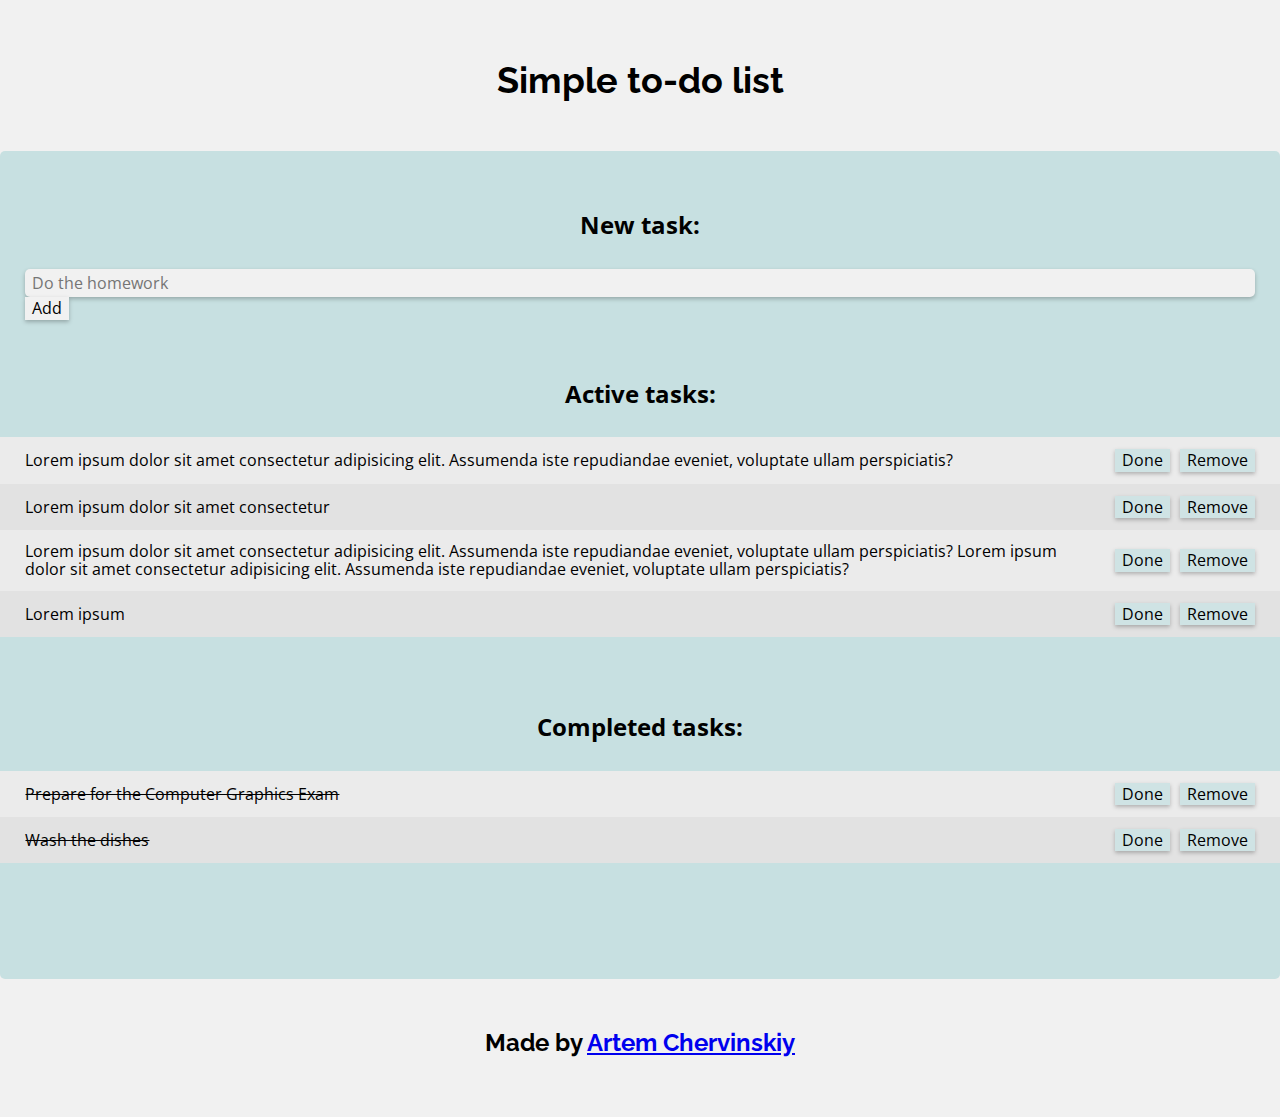
==== index.html @ 39f005f8 "first commit" ====
<!DOCTYPE html>
<html lang="eng">

<head>
    <meta charset="UTF-8">
    <meta http-equiv="X-UA-Compatible" content="ie=edge">
    <meta name="viewport" content="width=device-width, initial-scale=1.0">
    <title>Simple to-do list</title>

    <!-- normalize.css -->
    <link rel="stylesheet" href="styles/normalize.css">
    <!-- Bootstrap 5 -->
    <link href="https://cdn.jsdelivr.net/npm/bootstrap@5.0.0-beta1/dist/css/bootstrap.min.css" rel="stylesheet"
        integrity="sha384-giJF6kkoqNQ00vy+HMDP7azOuL0xtbfIcaT9wjKHr8RbDVddVHyTfAAsrekwKmP1" crossorigin="anonymous">
    <!-- google fonts -->
    <link rel="preconnect" href="https://fonts.gstatic.com">
    <link href="https://fonts.googleapis.com/css2?family=Raleway&family=Open+Sans&display=swap" rel="stylesheet">
    <!-- main.css -->
    <link rel="stylesheet" href="styles/main.min.css">
    <!-- bootstrap.min.js -->
    <script src="https://cdn.jsdelivr.net/npm/bootstrap@5.0.0-beta1/dist/js/bootstrap.bundle.min.js "
        integrity="sha384-ygbV9kiqUc6oa4msXn9868pTtWMgiQaeYH7/t7LECLbyPA2x65Kgf80OJFdroafW " crossorigin="anonymous "
        defer>
    </script>
    <!-- script.js -->
    <script src="js/script.js" defer></script>
</head>

<body>
    <div class="container todo-list">
        <div class="row">
            <div class="col-xl-10 offset-xl-1">
                <h1 class="heading">Simple to-do list</h1>

                <div class="wrapper">
                    <div class="wrapper-new">
                        <h2 class="title">New task:</h2>
                        <div class="d-flex">
                            <input type="text" class="input new" placeholder="Do the homework">
                            <button class="btn">Add</button>
                        </div>
                    </div>

                    <div class="wrapper-active d-ndone">
                        <h2 class="title">Active tasks:</h2>
                        <ul class="list active-list">
                            <li class="list-item">
                                <span class="text">
                                    Lorem ipsum dolor sit amet consectetur adipisicing elit. Assumenda iste repudiandae
                                    eveniet, voluptate ullam perspiciatis?
                                </span>

                                <div class="list-item-buttons">
                                    <button class="btn btn_colored">Done</button>
                                    <button class="btn btn_colored">Remove</button>
                                </div>
                            </li>
                            <li class="list-item">
                                <span class="text">
                                    Lorem ipsum dolor sit amet consectetur
                                </span>

                                <div class="list-item-buttons">
                                    <button class="btn btn_colored">Done</button>
                                    <button class="btn btn_colored">Remove</button>
                                </div>
                            </li>
                            <li class="list-item">
                                <span class="text">
                                    Lorem ipsum dolor sit amet consectetur adipisicing elit. Assumenda iste repudiandae
                                    eveniet, voluptate ullam perspiciatis? Lorem ipsum dolor sit amet consectetur
                                    adipisicing elit. Assumenda iste repudiandae
                                    eveniet, voluptate ullam perspiciatis?
                                </span>

                                <div class="list-item-buttons">
                                    <button class="btn btn_colored">Done</button>
                                    <button class="btn btn_colored">Remove</button>
                                </div>
                            </li>
                            <li class="list-item">
                                <span class="text">
                                    Lorem ipsum
                                </span>

                                <div class="list-item-buttons">
                                    <button class="btn btn_colored">Done</button>
                                    <button class="btn btn_colored">Remove</button>
                                </div>
                            </li>
                        </ul>
                    </div>

                    <div class="wrapper-completed d-ndone">
                        <h2 class="title">Completed tasks:</h2>
                        <ul class="list">
                            <li class="list-item">
                                <span class="text text_completed">
                                    Prepare for the Computer Graphics Exam
                                </span>
                                <div class="list-item-buttons">
                                    <button class="btn btn_colored">Done</button>
                                    <button class="btn btn_colored">Remove</button>
                                </div>
                            </li>
                            <li class="list-item">
                                <span class="text text_completed">
                                    Wash the dishes
                                </span>
                                <div class="list-item-buttons">
                                    <button class="btn btn_colored">Done</button>
                                    <button class="btn btn_colored">Remove</button>
                                </div>
                            </li>
                        </ul>
                    </div>
                </div>
                <h2 class="footer">Made by <a class="footer__link" href="https://github.com/Heirat">Artem
                        Chervinskiy</a></h2>
            </div>
        </div>
    </div>
</body>

</html>
---- styles/main.min.css ----
*,*::before,*::after{-webkit-box-sizing:border-box;box-sizing:border-box}ul[class],ol[class]{padding:0}body{scroll-behavior:smooth;text-rendering:optimizeSpeed}ul[class],ol[class]{list-style:none}a:not([class]){text-decoration-skip-ink:auto}img{max-width:100%;display:block}input,button,textarea,select{font:inherit;outline:none}@media (prefers-reduced-motion: reduce){*{-webkit-animation-duration:0.01ms !important;animation-duration:0.01ms !important;-webkit-animation-iteration-count:1 !important;animation-iteration-count:1 !important;-webkit-transition-duration:0.01ms !important;transition-duration:0.01ms !important;scroll-behavior:auto !important}}body{font-family:"Open Sans";background-color:#F1F1F1}.todo-list{margin-top:60px;margin-bottom:60px}.heading{margin-bottom:50px;font-family:"Raleway";font-size:36px;text-align:center}.wrapper{width:100%;background-color:#C7E0E1;border-radius:5px;padding:40px 0px 100px 0px}.wrapper-new{padding:0px clamp(10px, calc(5.0px + 1.6vw), 30px)}.wrapper-active{padding-top:40px}.wrapper-completed{padding-top:40px}.title{margin-bottom:30px;font-size:24px;text-align:center}.input{width:100%;margin-right:10px;padding:5px 0px 5px 7px;border-radius:5px;border:none;-webkit-box-shadow:0px 2px 4px rgba(0,0,0,0.25);box-shadow:0px 2px 4px rgba(0,0,0,0.25);background-color:#F1F1F1}.input:hover,.input:active,.input:focus{-webkit-box-shadow:0px 2px 4px 1px rgba(0,0,0,0.25);box-shadow:0px 2px 4px 1px rgba(0,0,0,0.25)}.text{width:100%;margin-right:20px}.text_completed{text-decoration:line-through}.btn{background-color:#F1F1F1;border:1px solid transparent;-webkit-box-shadow:0px 2px 4px rgba(0,0,0,0.25);box-shadow:0px 2px 4px rgba(0,0,0,0.25)}.btn+.btn{margin-left:10px}.btn:hover,.btn:active,.btn:focus{-webkit-box-shadow:0px 2px 4px 1px rgba(0,0,0,0.25);box-shadow:0px 2px 4px 1px rgba(0,0,0,0.25)}.btn:active{-webkit-transform:translateY(1px);transform:translateY(1px)}.btn:focus-visible{border-color:#000}.btn_colored{background-color:#CFE3E4}.list-item{display:-webkit-box;display:-ms-flexbox;display:flex;-webkit-box-align:center;-ms-flex-align:center;align-items:center;padding:12px clamp(10px, calc(5.0px + 1.6vw), 30px);background-color:#EBEBEB}.list-item:nth-child(even){background-color:#E2E2E2}.list-item-buttons{display:-webkit-box;display:-ms-flexbox;display:flex;-webkit-box-align:center;-ms-flex-align:center;align-items:center}.footer{margin-top:50px;font-family:"Raleway";font-size:24px;text-align:center}@media screen and (max-width: 450px){.list-item-buttons{-webkit-box-orient:vertical;-webkit-box-direction:normal;-ms-flex-direction:column;flex-direction:column}.btn_colored{width:100%}.btn+.btn{margin:10px 0 0 0}}
/*# sourceMappingURL=main.min.css.map */
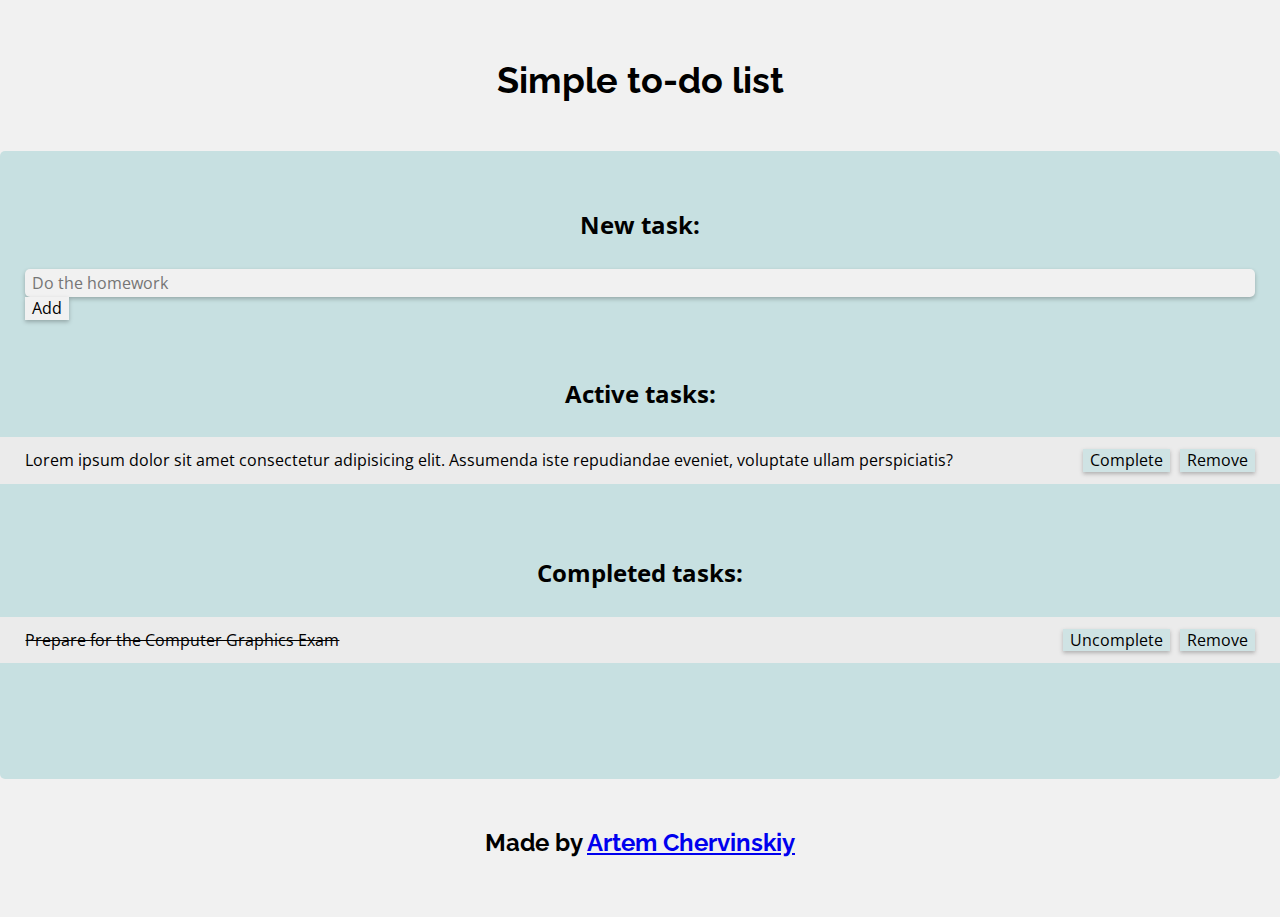
==== commit 068b4166: "feat: implemented add btn func" ====
--- a/index.html
+++ b/index.html
@@ -36,12 +36,12 @@
                     <div class="wrapper-new">
                         <h2 class="title">New task:</h2>
                         <div class="d-flex">
-                            <input type="text" class="input new" placeholder="Do the homework">
-                            <button class="btn">Add</button>
+                            <input type="text" class="input" id="input-new" placeholder="Do the homework">
+                            <button class="btn" id="btn-add">Add</button>
                         </div>
                     </div>
 
-                    <div class="wrapper-active d-ndone">
+                    <div class="wrapper-active d-none">
                         <h2 class="title">Active tasks:</h2>
                         <ul class="list active-list">
                             <li class="list-item">
@@ -49,67 +49,24 @@
                                     Lorem ipsum dolor sit amet consectetur adipisicing elit. Assumenda iste repudiandae
                                     eveniet, voluptate ullam perspiciatis?
                                 </span>
-
                                 <div class="list-item-buttons">
-                                    <button class="btn btn_colored">Done</button>
-                                    <button class="btn btn_colored">Remove</button>
-                                </div>
-                            </li>
-                            <li class="list-item">
-                                <span class="text">
-                                    Lorem ipsum dolor sit amet consectetur
-                                </span>
-
-                                <div class="list-item-buttons">
-                                    <button class="btn btn_colored">Done</button>
-                                    <button class="btn btn_colored">Remove</button>
-                                </div>
-                            </li>
-                            <li class="list-item">
-                                <span class="text">
-                                    Lorem ipsum dolor sit amet consectetur adipisicing elit. Assumenda iste repudiandae
-                                    eveniet, voluptate ullam perspiciatis? Lorem ipsum dolor sit amet consectetur
-                                    adipisicing elit. Assumenda iste repudiandae
-                                    eveniet, voluptate ullam perspiciatis?
-                                </span>
-
-                                <div class="list-item-buttons">
-                                    <button class="btn btn_colored">Done</button>
-                                    <button class="btn btn_colored">Remove</button>
-                                </div>
-                            </li>
-                            <li class="list-item">
-                                <span class="text">
-                                    Lorem ipsum
-                                </span>
-
-                                <div class="list-item-buttons">
-                                    <button class="btn btn_colored">Done</button>
-                                    <button class="btn btn_colored">Remove</button>
+                                    <button class="btn btn_colored btn-complete">Complete</button>
+                                    <button class="btn btn_colored btn-remove">Remove</button>
                                 </div>
                             </li>
                         </ul>
                     </div>
 
-                    <div class="wrapper-completed d-ndone">
+                    <div class="wrapper-completed d-none">
                         <h2 class="title">Completed tasks:</h2>
-                        <ul class="list">
+                        <ul class="list completed-list">
                             <li class="list-item">
                                 <span class="text text_completed">
                                     Prepare for the Computer Graphics Exam
                                 </span>
                                 <div class="list-item-buttons">
-                                    <button class="btn btn_colored">Done</button>
-                                    <button class="btn btn_colored">Remove</button>
-                                </div>
-                            </li>
-                            <li class="list-item">
-                                <span class="text text_completed">
-                                    Wash the dishes
-                                </span>
-                                <div class="list-item-buttons">
-                                    <button class="btn btn_colored">Done</button>
-                                    <button class="btn btn_colored">Remove</button>
+                                    <button class="btn btn_colored btn-uncomplete">Uncomplete</button>
+                                    <button class="btn btn_colored btn-remove">Remove</button>
                                 </div>
                             </li>
                         </ul>
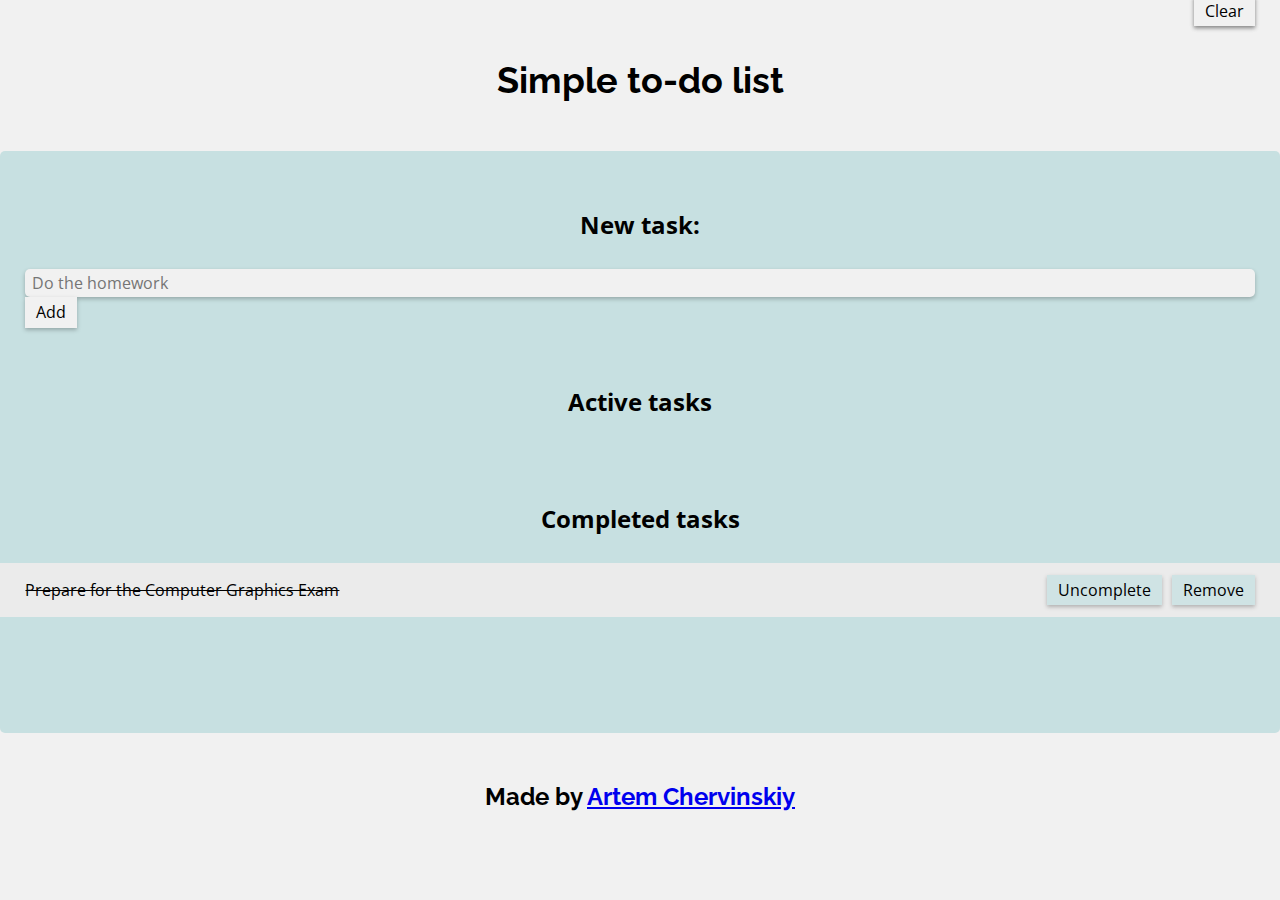
==== commit 0203ea77: "feat: add clear btn to the right of the lists" ====
--- a/index.html
+++ b/index.html
@@ -35,6 +35,7 @@
                 <div class="wrapper">
                     <div class="wrapper-new">
                         <h2 class="title">New task:</h2>
+
                         <div class="d-flex">
                             <input type="text" class="input" id="input-new" placeholder="Do the homework">
                             <button class="btn" id="btn-add">Add</button>
@@ -42,23 +43,21 @@
                     </div>
 
                     <div class="wrapper-active d-none">
-                        <h2 class="title">Active tasks:</h2>
+
+                        <div class="position-relative">
+                            <h2 class="title">Active tasks</h2>
+                            <button class="btn btn-clear" id="clear-active">Clear</button>
+                        </div>
                         <ul class="list active-list">
-                            <li class="list-item">
-                                <span class="text">
-                                    Lorem ipsum dolor sit amet consectetur adipisicing elit. Assumenda iste repudiandae
-                                    eveniet, voluptate ullam perspiciatis?
-                                </span>
-                                <div class="list-item-buttons">
-                                    <button class="btn btn_colored btn-complete">Complete</button>
-                                    <button class="btn btn_colored btn-remove">Remove</button>
-                                </div>
-                            </li>
+
                         </ul>
                     </div>
 
                     <div class="wrapper-completed d-none">
-                        <h2 class="title">Completed tasks:</h2>
+                        <div class="position-relative">
+                            <h2 class="title">Completed tasks</h2>
+                            <button class="btn btn-clear" id="clear-active">Clear</button>
+                        </div>
                         <ul class="list completed-list">
                             <li class="list-item">
                                 <span class="text text_completed">
--- a/styles/main.min.css
+++ b/styles/main.min.css
@@ -1,2 +1,2 @@
-*,*::before,*::after{-webkit-box-sizing:border-box;box-sizing:border-box}ul[class],ol[class]{padding:0}body{scroll-behavior:smooth;text-rendering:optimizeSpeed}ul[class],ol[class]{list-style:none}a:not([class]){text-decoration-skip-ink:auto}img{max-width:100%;display:block}input,button,textarea,select{font:inherit;outline:none}@media (prefers-reduced-motion: reduce){*{-webkit-animation-duration:0.01ms !important;animation-duration:0.01ms !important;-webkit-animation-iteration-count:1 !important;animation-iteration-count:1 !important;-webkit-transition-duration:0.01ms !important;transition-duration:0.01ms !important;scroll-behavior:auto !important}}body{font-family:"Open Sans";background-color:#F1F1F1}.todo-list{margin-top:60px;margin-bottom:60px}.heading{margin-bottom:50px;font-family:"Raleway";font-size:36px;text-align:center}.wrapper{width:100%;background-color:#C7E0E1;border-radius:5px;padding:40px 0px 100px 0px}.wrapper-new{padding:0px clamp(10px, calc(5.0px + 1.6vw), 30px)}.wrapper-active{padding-top:40px}.wrapper-completed{padding-top:40px}.title{margin-bottom:30px;font-size:24px;text-align:center}.input{width:100%;margin-right:10px;padding:5px 0px 5px 7px;border-radius:5px;border:none;-webkit-box-shadow:0px 2px 4px rgba(0,0,0,0.25);box-shadow:0px 2px 4px rgba(0,0,0,0.25);background-color:#F1F1F1}.input:hover,.input:active,.input:focus{-webkit-box-shadow:0px 2px 4px 1px rgba(0,0,0,0.25);box-shadow:0px 2px 4px 1px rgba(0,0,0,0.25)}.text{width:100%;margin-right:20px}.text_completed{text-decoration:line-through}.btn{background-color:#F1F1F1;border:1px solid transparent;-webkit-box-shadow:0px 2px 4px rgba(0,0,0,0.25);box-shadow:0px 2px 4px rgba(0,0,0,0.25)}.btn+.btn{margin-left:10px}.btn:hover,.btn:active,.btn:focus{-webkit-box-shadow:0px 2px 4px 1px rgba(0,0,0,0.25);box-shadow:0px 2px 4px 1px rgba(0,0,0,0.25)}.btn:active{-webkit-transform:translateY(1px);transform:translateY(1px)}.btn:focus-visible{border-color:#000}.btn_colored{background-color:#CFE3E4}.list-item{display:-webkit-box;display:-ms-flexbox;display:flex;-webkit-box-align:center;-ms-flex-align:center;align-items:center;padding:12px clamp(10px, calc(5.0px + 1.6vw), 30px);background-color:#EBEBEB}.list-item:nth-child(even){background-color:#E2E2E2}.list-item-buttons{display:-webkit-box;display:-ms-flexbox;display:flex;-webkit-box-align:center;-ms-flex-align:center;align-items:center}.footer{margin-top:50px;font-family:"Raleway";font-size:24px;text-align:center}@media screen and (max-width: 450px){.list-item-buttons{-webkit-box-orient:vertical;-webkit-box-direction:normal;-ms-flex-direction:column;flex-direction:column}.btn_colored{width:100%}.btn+.btn{margin:10px 0 0 0}}
+*,*::before,*::after{-webkit-box-sizing:border-box;box-sizing:border-box}ul[class],ol[class]{padding:0}body{scroll-behavior:smooth;text-rendering:optimizeSpeed}ul[class],ol[class]{list-style:none}a:not([class]){text-decoration-skip-ink:auto}img{max-width:100%;display:block}input,button,textarea,select{font:inherit;outline:none}@media (prefers-reduced-motion: reduce){*{-webkit-animation-duration:0.01ms !important;animation-duration:0.01ms !important;-webkit-animation-iteration-count:1 !important;animation-iteration-count:1 !important;-webkit-transition-duration:0.01ms !important;transition-duration:0.01ms !important;scroll-behavior:auto !important}}body{font-family:"Open Sans";background-color:#F1F1F1}.todo-list{margin-top:60px;margin-bottom:60px}.heading{margin-bottom:50px;font-family:"Raleway";font-size:36px;text-align:center}.wrapper{width:100%;background-color:#C7E0E1;border-radius:5px;padding:40px 0px 100px 0px}.wrapper-new{padding:0px clamp(10px, calc(5.0px + 1.6vw), 30px)}.wrapper-active{padding-top:40px}.wrapper-completed{padding-top:40px}.title{margin-bottom:30px;font-size:24px;text-align:center}.input{width:100%;margin-right:10px;padding:5px 0px 5px 7px;border-radius:5px;border:none;-webkit-box-shadow:0px 2px 4px rgba(0,0,0,0.25);box-shadow:0px 2px 4px rgba(0,0,0,0.25);background-color:#F1F1F1}.input:hover,.input:active,.input:focus{-webkit-box-shadow:0px 2px 4px 1px rgba(0,0,0,0.25);box-shadow:0px 2px 4px 1px rgba(0,0,0,0.25)}.text{width:100%;margin-right:20px}.text_completed{text-decoration:line-through}.btn{padding:5px 10px;background-color:#F1F1F1;border:1px solid transparent;-webkit-box-shadow:0px 2px 4px rgba(0,0,0,0.25);box-shadow:0px 2px 4px rgba(0,0,0,0.25)}.btn+.btn{margin-left:10px}.btn:hover,.btn:active,.btn:focus{-webkit-box-shadow:0px 2px 4px 1px rgba(0,0,0,0.25);box-shadow:0px 2px 4px 1px rgba(0,0,0,0.25)}.btn:active{-webkit-transform:translateY(1px);transform:translateY(1px)}.btn:focus-visible{border-color:#000}.btn_colored{background-color:#CFE3E4}.btn-clear{position:absolute;right:0;top:-4px;margin-right:clamp(10px, calc(5.0px + 1.6vw), 30px)}.list-item{display:-webkit-box;display:-ms-flexbox;display:flex;-webkit-box-align:center;-ms-flex-align:center;align-items:center;padding:12px clamp(10px, calc(5.0px + 1.6vw), 30px);background-color:#EBEBEB}.list-item:nth-child(even){background-color:#E2E2E2}.list-item-buttons{display:-webkit-box;display:-ms-flexbox;display:flex;-webkit-box-align:center;-ms-flex-align:center;align-items:center}.footer{margin-top:50px;font-family:"Raleway";font-size:24px;text-align:center}@media screen and (max-width: 450px){.list-item-buttons{-webkit-box-orient:vertical;-webkit-box-direction:normal;-ms-flex-direction:column;flex-direction:column}.btn_colored{width:100%}.btn+.btn{margin:10px 0 0 0}}
 /*# sourceMappingURL=main.min.css.map */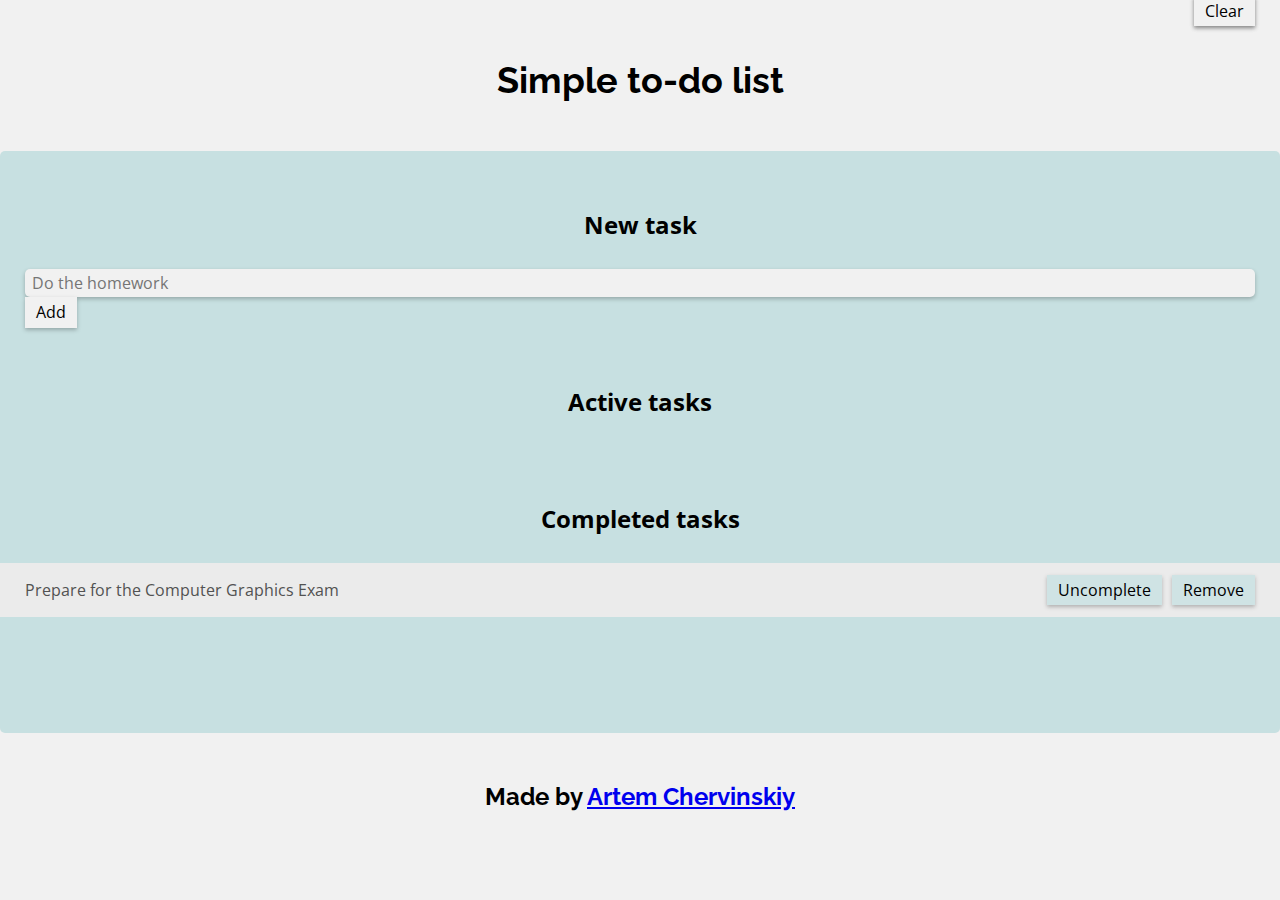
==== commit 43d2c63b: "chore: class typo and colon in h2" ====
--- a/index.html
+++ b/index.html
@@ -34,7 +34,7 @@
 
                 <div class="wrapper">
                     <div class="wrapper-new">
-                        <h2 class="title">New task:</h2>
+                        <h2 class="title">New task</h2>
 
                         <div class="d-flex">
                             <input type="text" class="input" id="input-new" placeholder="Do the homework">
@@ -43,20 +43,18 @@
                     </div>
 
                     <div class="wrapper-active d-none">
-
                         <div class="position-relative">
                             <h2 class="title">Active tasks</h2>
                             <button class="btn btn-clear" id="clear-active">Clear</button>
                         </div>
                         <ul class="list active-list">
-
                         </ul>
                     </div>
 
                     <div class="wrapper-completed d-none">
                         <div class="position-relative">
                             <h2 class="title">Completed tasks</h2>
-                            <button class="btn btn-clear" id="clear-active">Clear</button>
+                            <button class="btn btn-clear" id="clear-completed">Clear</button>
                         </div>
                         <ul class="list completed-list">
                             <li class="list-item">
--- a/styles/main.min.css
+++ b/styles/main.min.css
@@ -1,2 +1,2 @@
-*,*::before,*::after{-webkit-box-sizing:border-box;box-sizing:border-box}ul[class],ol[class]{padding:0}body{scroll-behavior:smooth;text-rendering:optimizeSpeed}ul[class],ol[class]{list-style:none}a:not([class]){text-decoration-skip-ink:auto}img{max-width:100%;display:block}input,button,textarea,select{font:inherit;outline:none}@media (prefers-reduced-motion: reduce){*{-webkit-animation-duration:0.01ms !important;animation-duration:0.01ms !important;-webkit-animation-iteration-count:1 !important;animation-iteration-count:1 !important;-webkit-transition-duration:0.01ms !important;transition-duration:0.01ms !important;scroll-behavior:auto !important}}body{font-family:"Open Sans";background-color:#F1F1F1}.todo-list{margin-top:60px;margin-bottom:60px}.heading{margin-bottom:50px;font-family:"Raleway";font-size:36px;text-align:center}.wrapper{width:100%;background-color:#C7E0E1;border-radius:5px;padding:40px 0px 100px 0px}.wrapper-new{padding:0px clamp(10px, calc(5.0px + 1.6vw), 30px)}.wrapper-active{padding-top:40px}.wrapper-completed{padding-top:40px}.title{margin-bottom:30px;font-size:24px;text-align:center}.input{width:100%;margin-right:10px;padding:5px 0px 5px 7px;border-radius:5px;border:none;-webkit-box-shadow:0px 2px 4px rgba(0,0,0,0.25);box-shadow:0px 2px 4px rgba(0,0,0,0.25);background-color:#F1F1F1}.input:hover,.input:active,.input:focus{-webkit-box-shadow:0px 2px 4px 1px rgba(0,0,0,0.25);box-shadow:0px 2px 4px 1px rgba(0,0,0,0.25)}.text{width:100%;margin-right:20px}.text_completed{text-decoration:line-through}.btn{padding:5px 10px;background-color:#F1F1F1;border:1px solid transparent;-webkit-box-shadow:0px 2px 4px rgba(0,0,0,0.25);box-shadow:0px 2px 4px rgba(0,0,0,0.25)}.btn+.btn{margin-left:10px}.btn:hover,.btn:active,.btn:focus{-webkit-box-shadow:0px 2px 4px 1px rgba(0,0,0,0.25);box-shadow:0px 2px 4px 1px rgba(0,0,0,0.25)}.btn:active{-webkit-transform:translateY(1px);transform:translateY(1px)}.btn:focus-visible{border-color:#000}.btn_colored{background-color:#CFE3E4}.btn-clear{position:absolute;right:0;top:-4px;margin-right:clamp(10px, calc(5.0px + 1.6vw), 30px)}.list-item{display:-webkit-box;display:-ms-flexbox;display:flex;-webkit-box-align:center;-ms-flex-align:center;align-items:center;padding:12px clamp(10px, calc(5.0px + 1.6vw), 30px);background-color:#EBEBEB}.list-item:nth-child(even){background-color:#E2E2E2}.list-item-buttons{display:-webkit-box;display:-ms-flexbox;display:flex;-webkit-box-align:center;-ms-flex-align:center;align-items:center}.footer{margin-top:50px;font-family:"Raleway";font-size:24px;text-align:center}@media screen and (max-width: 450px){.list-item-buttons{-webkit-box-orient:vertical;-webkit-box-direction:normal;-ms-flex-direction:column;flex-direction:column}.btn_colored{width:100%}.btn+.btn{margin:10px 0 0 0}}
+*,*::before,*::after{-webkit-box-sizing:border-box;box-sizing:border-box}ul[class],ol[class]{padding:0}body{scroll-behavior:smooth;text-rendering:optimizeSpeed}ul[class],ol[class]{list-style:none}a:not([class]){text-decoration-skip-ink:auto}img{max-width:100%;display:block}input,button,textarea,select{font:inherit;outline:none}@media (prefers-reduced-motion: reduce){*{-webkit-animation-duration:0.01ms !important;animation-duration:0.01ms !important;-webkit-animation-iteration-count:1 !important;animation-iteration-count:1 !important;-webkit-transition-duration:0.01ms !important;transition-duration:0.01ms !important;scroll-behavior:auto !important}}body{font-family:"Open Sans";background-color:#F1F1F1}.todo-list{margin-top:60px;margin-bottom:60px}.heading{margin-bottom:50px;font-family:"Raleway";font-size:36px;text-align:center}.wrapper{width:100%;background-color:#C7E0E1;border-radius:5px;padding:40px 0px 100px 0px}.wrapper-new{padding:0px clamp(10px, calc(5.0px + 1.6vw), 30px)}.wrapper-active{padding-top:40px}.wrapper-completed{padding-top:40px}.title{margin-bottom:30px;font-size:24px;text-align:center}.input{width:100%;margin-right:10px;padding:5px 0px 5px 7px;border-radius:5px;border:none;-webkit-box-shadow:0px 2px 4px rgba(0,0,0,0.25);box-shadow:0px 2px 4px rgba(0,0,0,0.25);background-color:#F1F1F1}.input:hover,.input:active,.input:focus{-webkit-box-shadow:0px 2px 4px 1px rgba(0,0,0,0.25);box-shadow:0px 2px 4px 1px rgba(0,0,0,0.25)}.text{width:100%;margin-right:20px}.text_completed{color:#525252}.btn{padding:5px 10px;background-color:#F1F1F1;border:1px solid transparent;-webkit-box-shadow:0px 2px 4px rgba(0,0,0,0.25);box-shadow:0px 2px 4px rgba(0,0,0,0.25)}.btn+.btn{margin-left:10px}.btn:hover,.btn:active,.btn:focus{-webkit-box-shadow:0px 2px 4px 1px rgba(0,0,0,0.25);box-shadow:0px 2px 4px 1px rgba(0,0,0,0.25)}.btn:active{-webkit-transform:translateY(1px);transform:translateY(1px)}.btn:focus-visible{border-color:#000}.btn_colored{background-color:#CFE3E4}.btn-clear{position:absolute;right:0;top:-4px;margin-right:clamp(10px, calc(5.0px + 1.6vw), 30px)}.list-item{display:-webkit-box;display:-ms-flexbox;display:flex;-webkit-box-align:center;-ms-flex-align:center;align-items:center;padding:12px clamp(10px, calc(5.0px + 1.6vw), 30px);background-color:#EBEBEB}.list-item:nth-child(even){background-color:#E2E2E2}.list-item-buttons{display:-webkit-box;display:-ms-flexbox;display:flex;-webkit-box-align:center;-ms-flex-align:center;align-items:center}.footer{margin-top:50px;font-family:"Raleway";font-size:24px;text-align:center}@media screen and (max-width: 450px){.list-item-buttons{-webkit-box-orient:vertical;-webkit-box-direction:normal;-ms-flex-direction:column;flex-direction:column}.btn_colored{width:100%}.btn+.btn{margin:10px 0 0 0}}
 /*# sourceMappingURL=main.min.css.map */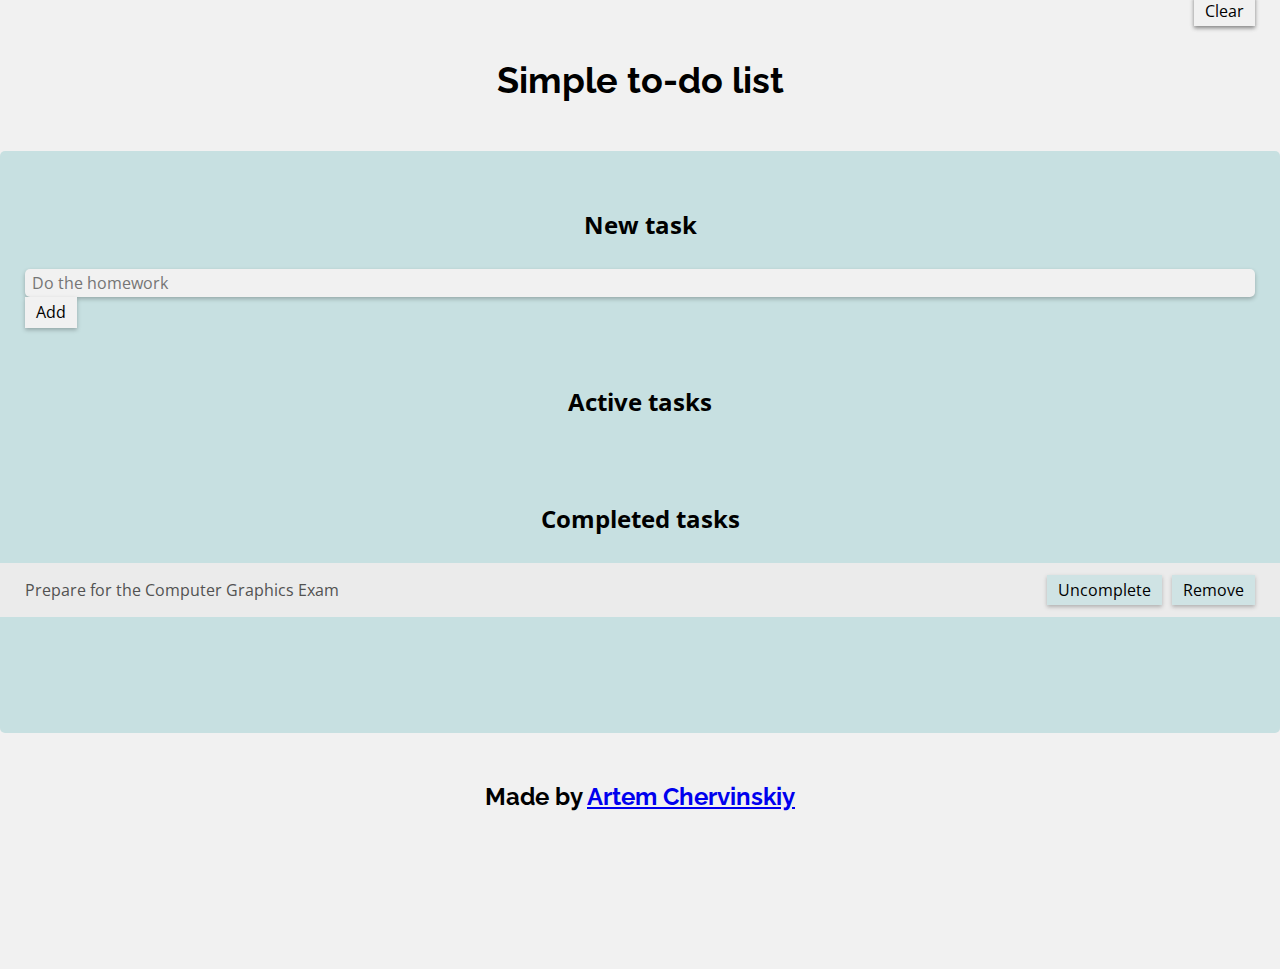
==== commit 62e020f4: "chore: shows headers always, prevent scroll jump" ====
--- a/index.html
+++ b/index.html
@@ -42,7 +42,7 @@
                         </div>
                     </div>
 
-                    <div class="wrapper-active d-none">
+                    <div class="wrapper-active">
                         <div class="position-relative">
                             <h2 class="title">Active tasks</h2>
                             <button class="btn btn-clear" id="clear-active">Clear</button>
@@ -51,7 +51,7 @@
                         </ul>
                     </div>
 
-                    <div class="wrapper-completed d-none">
+                    <div class="wrapper-completed">
                         <div class="position-relative">
                             <h2 class="title">Completed tasks</h2>
                             <button class="btn btn-clear" id="clear-completed">Clear</button>
--- a/styles/main.min.css
+++ b/styles/main.min.css
@@ -1,2 +1,2 @@
-*,*::before,*::after{-webkit-box-sizing:border-box;box-sizing:border-box}ul[class],ol[class]{padding:0}body{scroll-behavior:smooth;text-rendering:optimizeSpeed}ul[class],ol[class]{list-style:none}a:not([class]){text-decoration-skip-ink:auto}img{max-width:100%;display:block}input,button,textarea,select{font:inherit;outline:none}@media (prefers-reduced-motion: reduce){*{-webkit-animation-duration:0.01ms !important;animation-duration:0.01ms !important;-webkit-animation-iteration-count:1 !important;animation-iteration-count:1 !important;-webkit-transition-duration:0.01ms !important;transition-duration:0.01ms !important;scroll-behavior:auto !important}}body{font-family:"Open Sans";background-color:#F1F1F1}.todo-list{margin-top:60px;margin-bottom:60px}.heading{margin-bottom:50px;font-family:"Raleway";font-size:36px;text-align:center}.wrapper{width:100%;background-color:#C7E0E1;border-radius:5px;padding:40px 0px 100px 0px}.wrapper-new{padding:0px clamp(10px, calc(5.0px + 1.6vw), 30px)}.wrapper-active{padding-top:40px}.wrapper-completed{padding-top:40px}.title{margin-bottom:30px;font-size:24px;text-align:center}.input{width:100%;margin-right:10px;padding:5px 0px 5px 7px;border-radius:5px;border:none;-webkit-box-shadow:0px 2px 4px rgba(0,0,0,0.25);box-shadow:0px 2px 4px rgba(0,0,0,0.25);background-color:#F1F1F1}.input:hover,.input:active,.input:focus{-webkit-box-shadow:0px 2px 4px 1px rgba(0,0,0,0.25);box-shadow:0px 2px 4px 1px rgba(0,0,0,0.25)}.text{width:100%;margin-right:20px}.text_completed{color:#525252}.btn{padding:5px 10px;background-color:#F1F1F1;border:1px solid transparent;-webkit-box-shadow:0px 2px 4px rgba(0,0,0,0.25);box-shadow:0px 2px 4px rgba(0,0,0,0.25)}.btn+.btn{margin-left:10px}.btn:hover,.btn:active,.btn:focus{-webkit-box-shadow:0px 2px 4px 1px rgba(0,0,0,0.25);box-shadow:0px 2px 4px 1px rgba(0,0,0,0.25)}.btn:active{-webkit-transform:translateY(1px);transform:translateY(1px)}.btn:focus-visible{border-color:#000}.btn_colored{background-color:#CFE3E4}.btn-clear{position:absolute;right:0;top:-4px;margin-right:clamp(10px, calc(5.0px + 1.6vw), 30px)}.list-item{display:-webkit-box;display:-ms-flexbox;display:flex;-webkit-box-align:center;-ms-flex-align:center;align-items:center;padding:12px clamp(10px, calc(5.0px + 1.6vw), 30px);background-color:#EBEBEB}.list-item:nth-child(even){background-color:#E2E2E2}.list-item-buttons{display:-webkit-box;display:-ms-flexbox;display:flex;-webkit-box-align:center;-ms-flex-align:center;align-items:center}.footer{margin-top:50px;font-family:"Raleway";font-size:24px;text-align:center}@media screen and (max-width: 450px){.list-item-buttons{-webkit-box-orient:vertical;-webkit-box-direction:normal;-ms-flex-direction:column;flex-direction:column}.btn_colored{width:100%}.btn+.btn{margin:10px 0 0 0}}
+*,*::before,*::after{-webkit-box-sizing:border-box;box-sizing:border-box}ul[class],ol[class]{padding:0}body{scroll-behavior:smooth;text-rendering:optimizeSpeed}ul[class],ol[class]{list-style:none}a:not([class]){text-decoration-skip-ink:auto}img{max-width:100%;display:block}input,button,textarea,select{font:inherit;outline:none}@media (prefers-reduced-motion: reduce){*{-webkit-animation-duration:0.01ms !important;animation-duration:0.01ms !important;-webkit-animation-iteration-count:1 !important;animation-iteration-count:1 !important;-webkit-transition-duration:0.01ms !important;transition-duration:0.01ms !important;scroll-behavior:auto !important}}body{font-family:"Open Sans";background-color:#F1F1F1;min-height:101vh}.todo-list{margin-top:60px;margin-bottom:60px}.heading{margin-bottom:50px;font-family:"Raleway";font-size:36px;text-align:center}.wrapper{width:100%;background-color:#C7E0E1;border-radius:5px;padding:40px 0px 100px 0px}.wrapper-new{padding:0px clamp(10px, calc(5.0px + 1.6vw), 30px)}.wrapper-active{padding-top:40px}.wrapper-completed{padding-top:40px}.title{margin-bottom:30px;font-size:24px;text-align:center}.input{width:100%;margin-right:10px;padding:5px 0px 5px 7px;border-radius:5px;border:none;-webkit-box-shadow:0px 2px 4px rgba(0,0,0,0.25);box-shadow:0px 2px 4px rgba(0,0,0,0.25);background-color:#F1F1F1}.input:hover,.input:active,.input:focus{-webkit-box-shadow:0px 2px 4px 1px rgba(0,0,0,0.25);box-shadow:0px 2px 4px 1px rgba(0,0,0,0.25)}.text{width:100%;margin-right:20px}.text_completed{color:#525252}.btn{padding:5px 10px;background-color:#F1F1F1;border:1px solid transparent;-webkit-box-shadow:0px 2px 4px rgba(0,0,0,0.25);box-shadow:0px 2px 4px rgba(0,0,0,0.25)}.btn+.btn{margin-left:10px}.btn:hover,.btn:active,.btn:focus{-webkit-box-shadow:0px 2px 4px 1px rgba(0,0,0,0.25);box-shadow:0px 2px 4px 1px rgba(0,0,0,0.25)}.btn:active{-webkit-transform:translateY(1px);transform:translateY(1px)}.btn:focus-visible{border-color:#000}.btn_colored{background-color:#CFE3E4}.btn-clear{position:absolute;right:0;top:-4px;margin-right:clamp(10px, calc(5.0px + 1.6vw), 30px)}.list-item{display:-webkit-box;display:-ms-flexbox;display:flex;-webkit-box-align:center;-ms-flex-align:center;align-items:center;padding:12px clamp(10px, calc(5.0px + 1.6vw), 30px);background-color:#EBEBEB}.list-item:nth-child(even){background-color:#E2E2E2}.list-item-buttons{display:-webkit-box;display:-ms-flexbox;display:flex;-webkit-box-align:center;-ms-flex-align:center;align-items:center}.footer{margin-top:50px;font-family:"Raleway";font-size:24px;text-align:center}@media screen and (max-width: 450px){.list-item-buttons{-webkit-box-orient:vertical;-webkit-box-direction:normal;-ms-flex-direction:column;flex-direction:column}.btn_colored{width:100%}.btn+.btn{margin:10px 0 0 0}}
 /*# sourceMappingURL=main.min.css.map */